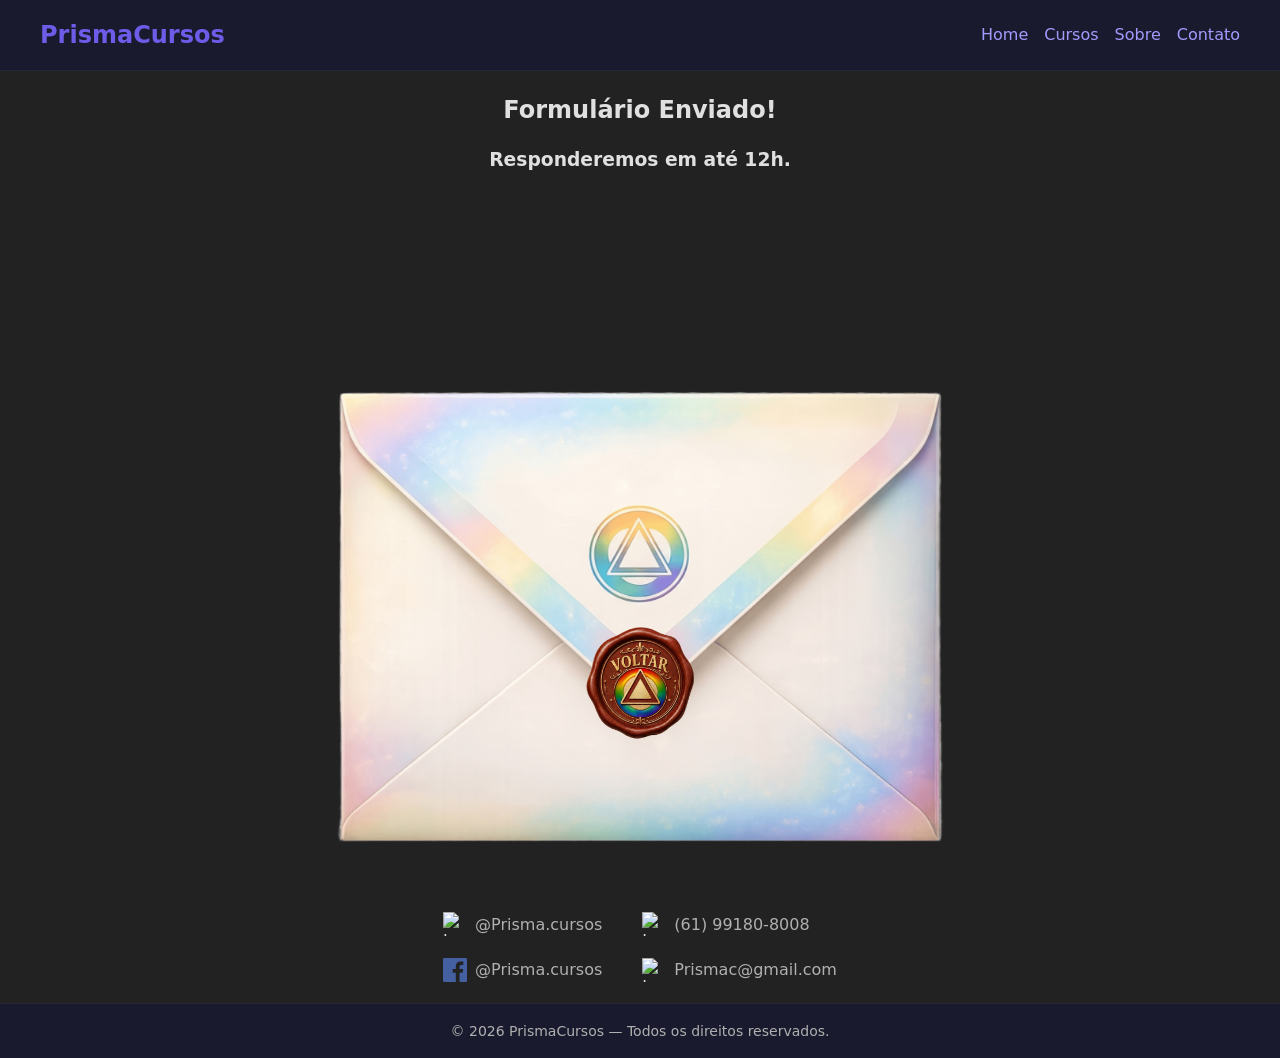
==== confirmation.html @ e5050eb6 "feat(confirmacao): criar página de confirmação" ====
<!DOCTYPE html>
<html lang="pt-BR">
<head>
  <meta charset="UTF-8">
  <meta name="viewport" content="width=device-width, initial-scale=1.0">
  <meta name="description" content="PrismaCursos - Plataforma de cursos online">
  <title>PrismaCursos</title>
  <link rel="stylesheet" href="css/styles.css">
</head>

<body>

  <!-- ============ HEADER ============ -->
  <header id="header">
    <nav id="navbar">
      <a href="#" class="logo">PrismaCursos</a>
      <ul class="nav-links">
        <li><a href="#">Home</a></li>
        <li><a href="#">Cursos</a></li>
        <li><a href="#">Sobre</a></li>
        <li><a href="#">Contato</a></li>
      </ul>
    </nav>
  </header>



  <!-- ============ MAIN ============ -->
<main id="main-content">
 <section id="contato">

 <div class="cabecalho-confirmation">
  <h1>Formulário Enviado!</h1>
  <h3>Responderemos em até 12h.</h3>
 </div>
  


<div class="carta-container">

  <img src="assets/envelopeFechado.png" alt="Carta aberta" class="fundo-carta">
 

  <a href="index.html" class="botao-esfera">
    <img src="assets/voltar.png" alt="Ícone do botão">
  </a>
 </div>

  <div class="bloco-contatos-rodape">

     <div class="item-contato">
      <img src="assets/icon-instagram.svg" alt="Logo Instagram" class="icone-pequeno">
      <span>@Prisma.cursos</span>
    </div>
    
    <div class="item-contato">
      <img src="assets/icon-telefone.svg" alt="Logo Telefone" class="icone-pequeno">
      <span>(61) 99180-8008</span>
    </div>

    <div class="item-contato">
      <img src="assets/icon-facebook.svg" alt="Logo Facebook" class="icone-pequeno">
      <span>@Prisma.cursos</span>
    </div>
    
    <div class="item-contato">
      <img src="assets/icon-email.svg" alt="Logo E-mail" class="icone-pequeno">
      <span>Prismac@gmail.com</span>
    </div>

  </div>
</section> </main>



  <!-- ============ FOOTER ============ -->
  <footer id="footer">
    <p>&copy; 2026 PrismaCursos &mdash; Todos os direitos reservados.</p>
  </footer>

  <script src="js/main.js"></script>
</body>

</html>
---- css/styles.css ----
/* ========================================
   PrismaCursos — Estilos principais
   ========================================
   Se preferir editar em SCSS, use a pasta /scss
   e compile com o script compilar-scss.sh
   ======================================== */

/* ---------- Reset & base ---------- */
*,
*::before,
*::after {
  margin: 0;
  padding: 0;
  box-sizing: border-box;
}

:root {
  /* Paleta de cores — altere aqui para mudar o tema inteiro */
  --cor-primaria: #6c5ce7;
  --cor-secundaria: #a29bfe;
  --cor-fundo: #0f0f0f;
  --cor-superficie: #1a1a2e;
  --cor-texto: #e0e0e0;
  --cor-texto-claro: #b0b0b0;
  --cor-destaque: #fd79a8;

  /* Tipografia */
  --fonte-principal: 'Segoe UI', system-ui, -apple-system, sans-serif;

  /* Espaçamentos */
  --espacamento-sm: 0.5rem;
  --espacamento-md: 1rem;
  --espacamento-lg: 2rem;
  --espacamento-xl: 4rem;
}

html {
  scroll-behavior: smooth;
}

body {
  font-family: var(--fonte-principal);
  background-color: var(--cor-fundo);
  color: var(--cor-texto);
  line-height: 1.6;
  min-height: 100vh;
  display: flex;
  flex-direction: column;
}

a {
  color: var(--cor-secundaria);
  text-decoration: none;
  transition: color 0.3s ease;
}

a:hover {
  color: var(--cor-destaque);
}

/* ---------- Header / Navbar ---------- */
#header {
  background-color: var(--cor-superficie);
  padding: var(--espacamento-md) var(--espacamento-lg);
  position: sticky;
  top: 0;
  z-index: 100;
  border-bottom: 1px solid rgba(255, 255, 255, 0.05);
}

#navbar {
  display: flex;
  justify-content: space-between;
  align-items: center;
  max-width: 1200px;
  margin: 0 auto;
}

.logo {
  font-size: 1.5rem;
  font-weight: 700;
  color: var(--cor-primaria);
}

.logo:hover {
  color: var(--cor-destaque);
}

.nav-links {
  list-style: none;
  display: flex;
  gap: var(--espacamento-md);
}

/* ---------- Hero ---------- */
#hero {
  display: flex;
  flex-direction: column;
  align-items: center;
  justify-content: center;
  text-align: center;
  padding: var(--espacamento-xl) var(--espacamento-lg);
  flex: 1;
}

#hero h1 {
  font-size: 2.5rem;
  margin-bottom: var(--espacamento-md);
  background: linear-gradient(135deg, var(--cor-primaria), var(--cor-destaque));
  -webkit-background-clip: text;
  background-clip: text;
  -webkit-text-fill-color: transparent;
}

#hero p {
  font-size: 1.2rem;
  color: var(--cor-texto-claro);
}

#contato {
  background-color: #222222;
  padding: 20px;
}

/* --- CABEÇALHO DA OFERTA --- */
.cabecalho-oferta {
  display: flex;
  flex-direction: column; /* Empilha os elementos*/
  align-items: center;    /* Alinha o centro do triângulo com o centro dos textos */
  text-align: center;     /* Garante que o texto fique centralizado se quebrar para uma segunda linha */
  gap: 15px; /* Define um espaçamento igual entre o h1, o triângulo e o h3 */
  margin-bottom: 30px; /* Dá um respiro antes de começar a imagem da carta logo abaixo */
}
.cabecalho-confirmation {
  display: flex;
  flex-direction: column; /* Empilha os elementos*/
  text-align: center;     /* Garante que o texto fique centralizado se quebrar para uma segunda linha */
  gap: 15px; /* Define um espaçamento igual entre o h1, o triângulo e o h3 */
  margin-bottom: 30px; 
}
/* ---------- DESCONTOS  ---------- */
.triangulo-borda {
  width: 20%;  /*vai ocupar % do espaço do pai */
  /* Limites de segurança para não ficar gigante nem minúsculo */
  min-width: 80px; 
  max-width: 150px; 
  aspect-ratio: 1 / 1; /*Trava a proporção em um quadrado perfeito (1 por 1) */
  background-color: var(--cor-texto) ; 
  clip-path: polygon(50% 0%, 100% 100%, 0% 100%); /* pontos de corte do quadradi x1,y1(topo),x2,y2(ponta dir),x3,y3(ponta esq) */
  
  display: flex;
  justify-content: center;
  align-items: center;
}

.triangulo-conteudo {
  /* o calc() garante que a borda branca tenha sempre o mesmo tamanho real */
  /* Se você quiser uma borda de 4px, subtraia 8px (4 de cada lado) */
  width: calc(100% - 20px);  /*largura total que esse elemento deveria ter (100% do pai) e subtraia exatamente x pixels*/
  height: calc(100% - 10px); 
  /* Como o pai já dita a proporção, o filho só acompanha */
  clip-path: polygon(50% 0%, 100% 100%, 0% 100%);
  display: flex;
  flex-direction: column;
  align-items: center;
  justify-content: flex-end; 
  padding-bottom: 8%; /* Usar % no padding ajuda na responsividade do texto */
  color:var(--cor-texto); 

  transition: background-color 0.3s ease; /* Transição para o Javascript */

}
.porcentagem {
  /* Usar unidades relativas como 'em' ou 'cqi' pode ser bom no futuro,mas um tamanho fixo flexível já resolve para começar */
  font-size: 1.6rem; /* rem ~=16px */
  font-weight: bold;
  line-height: 1;
}
.texto-off {
  font-size: 1rem;
  text-transform: uppercase;
  margin-top: 2px;
}
/* --- AS SUAS 4 VARIANTES DE COR --- */
/* falta eu pegar (HEX) no Figma e substitua aqui */
.desconto-5 { background-color:var(--cor-destaque); }  
.desconto-10 { background-color: var(--cor-primaria); } 
.desconto-15 { background-color: #0dff00; } 
.desconto-20 { background-color: #ffff00; } 


/* ---------- CARTA  ---------- */
.carta-container {
  /* O position relative aqui é o segredo para segurar o formulário dentro da div */
  position: relative;
  width: min(90%, 1000px); /* Aumenta a carta e mantém responsiva */
  margin: 0 auto; /* Centraliza horizontalmente */
}
.fundo-carta {
  width: 100%;
  max-width: 100%;
  height: auto;
  display: block;
}

.formulario-inputs {
  position: absolute; 
  top: 30%; 
  left: 50%;
  transform: translateX(-50%); 
  display: flex;
  flex-direction: column; 
  width: 30%; 
}

.formulario-inputs input { /*ESTILO DOS INPUTS */
  width: 100%;
  background-color: transparent; 
  border: none;
  border-bottom: 1px solid var(--cor-primaria); /* Cria a linha estilo caderno */
  color: var(--cor-secundaria);
  font-size: clamp(12px, 1.5vw, 16px);  /*clamp(MÍNIMO, VALOR_IDEAL, MÁXIMO) */
  
  /* Espaçamento em % também acompanha o tamanho */
  padding: 2% 0; 
}
.formulario-inputs input:focus { /* Remove a borda feia de foco do navegador */
  outline: none;
}
.formulario-inputs input::placeholder {
  color: var(--cor-primaria);
}

/* ---------- BOTAO ESFERA ---------- */
.botao-esfera {
  display: flex;
  justify-content: center;
  align-items: center;
  width: 14%; /* Largura e alturar iguais para formar uma esfera */
  height: 14%;
  border-radius: 50%; /* Transforma o quadrado em círculo */
  position: absolute; 
  top: 65%; 
  left: 50%; 
  transform: translateX(-50%);
}
.botao-esfera:hover {
  transform: translateX(-50%) scale(1.1); /* preserva a centralização no hover */
}
.botao-esfera img {
  width: 100%;
  height: auto;
}


/* --- CONTATOS --- */
.bloco-contatos-rodape {
  display: grid;
  grid-template-columns: auto auto; /* Cria as 2 colunas perfeitas*/
  column-gap: 40px; /* Espaço horizontal entre as colunas */
  row-gap: 20px;    /*Espaço vertical entre as linhas */
  /* O pulo do gato para centralizar o bloco inteiro na tela */
  width: fit-content; 
  margin: 40px auto 0 auto; 
}

/* (Ícone + Texto)*/
.item-contato {
  display: flex;
  align-items: center; 
  gap: 0.5rem; 
}
.icone-pequeno {
  width: 1.5rem; 
  height: 1.5rem;
  object-fit: contain; 
}
/* --- ESTILO DO TEXTO --- */
.item-contato span {
  font-size: 1rem; 
  color: var(--cor-texto-claro); 
  font-weight: 500;
}



/* ---------- Footer ---------- */
#footer {
  background-color: var(--cor-superficie);
  text-align: center;
  padding: var(--espacamento-md);
  color: var(--cor-texto-claro);
  font-size: 0.875rem;
  border-top: 1px solid rgba(255, 255, 255, 0.05);
}

/* ---------- Responsividade ---------- */
@media (max-width: 768px) {
  #hero h1 {
    font-size: 1.8rem;
  }

  .nav-links {
    gap: var(--espacamento-sm);
  }
}
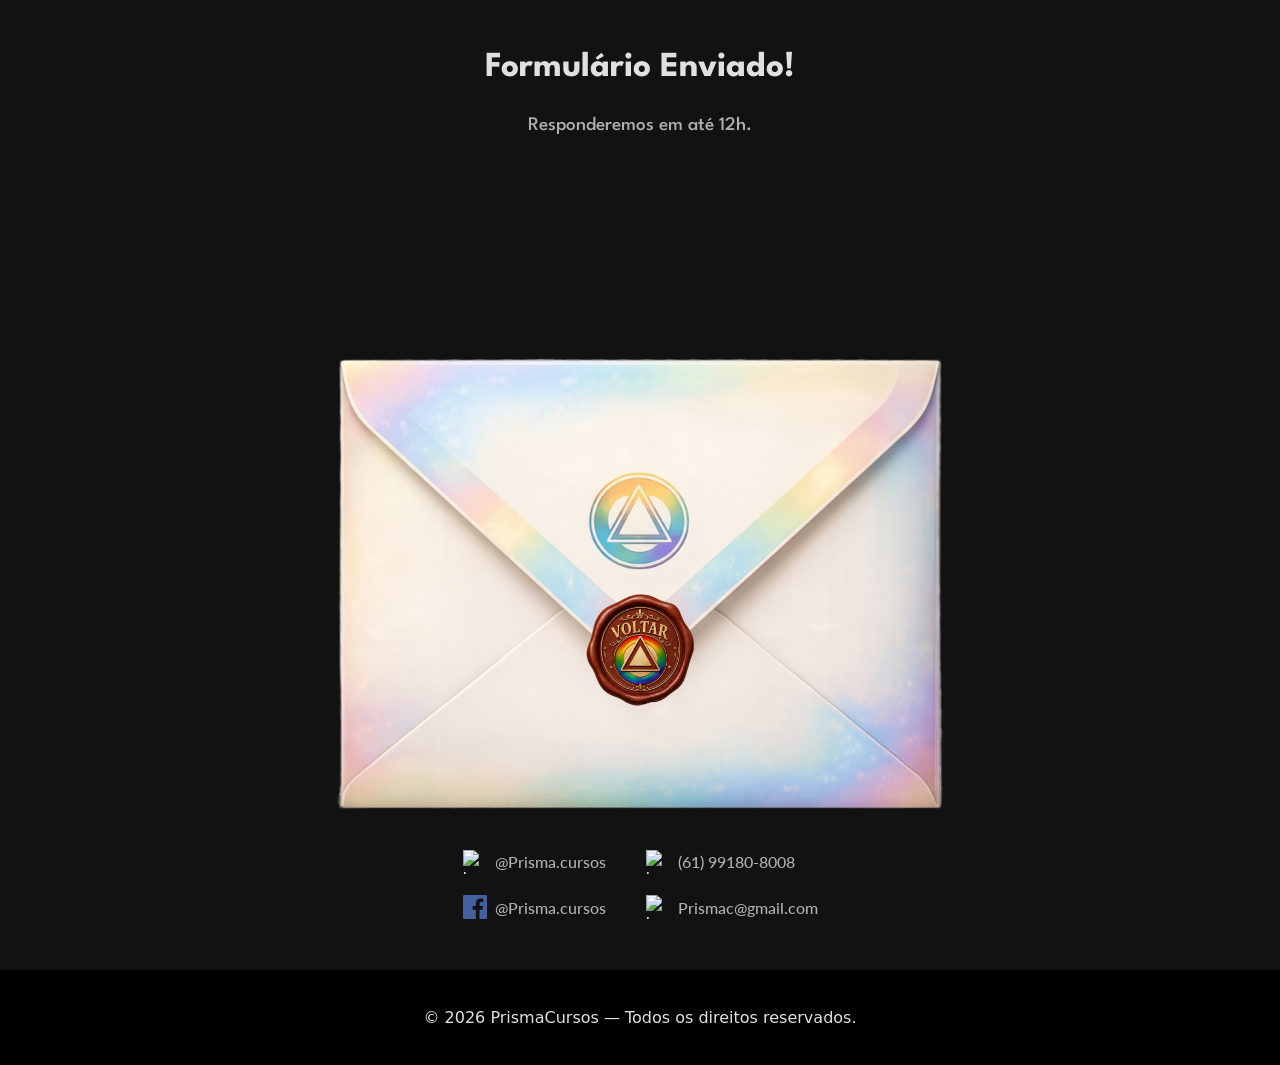
==== commit 7fb26b4a: "fix(responsividade):mais ajustes de responsividade" ====
--- a/confirmation.html
+++ b/confirmation.html
@@ -11,20 +11,8 @@
 <body>
 
   <!-- ============ HEADER ============ -->
-  <header id="header">
-    <nav id="navbar">
-      <a href="#" class="logo">PrismaCursos</a>
-      <ul class="nav-links">
-        <li><a href="#">Home</a></li>
-        <li><a href="#">Cursos</a></li>
-        <li><a href="#">Sobre</a></li>
-        <li><a href="#">Contato</a></li>
-      </ul>
-    </nav>
-  </header>
 
-
-
+  
   <!-- ============ MAIN ============ -->
 <main id="main-content">
  <section id="contato">
--- a/css/styles.css
+++ b/css/styles.css
@@ -1,3 +1,5 @@
+@import url('https://fonts.googleapis.com/css2?family=Comfortaa:wght@400;700&family=DM+Sans:wght@400;500;700;800&family=Inter:wght@400;500;700&family=Lato:wght@400;700&family=League+Spartan:wght@400;500;700&family=Montserrat:wght@400;700;800&display=swap');
+
 /* ========================================
    PrismaCursos — Estilos principais
    ========================================
@@ -18,7 +20,7 @@
   /* Paleta de cores — altere aqui para mudar o tema inteiro */
   --cor-primaria: #6c5ce7;
   --cor-secundaria: #a29bfe;
-  --cor-fundo: #0f0f0f;
+  --cor-fundo: #121212;
   --cor-superficie: #1a1a2e;
   --cor-texto: #e0e0e0;
   --cor-texto-claro: #b0b0b0;
@@ -26,6 +28,8 @@
 
   /* Tipografia */
   --fonte-principal: 'Segoe UI', system-ui, -apple-system, sans-serif;
+  --fonte-titulo: 'League Spartan', sans-serif;
+  --fonte-corpo: 'DM Sans', sans-serif;
 
   /* Espaçamentos */
   --espacamento-sm: 0.5rem;
@@ -44,8 +48,6 @@
   color: var(--cor-texto);
   line-height: 1.6;
   min-height: 100vh;
-  display: flex;
-  flex-direction: column;
 }
 
 a {
@@ -54,72 +56,1033 @@
   transition: color 0.3s ease;
 }
 
-a:hover {
-  color: var(--cor-destaque);
-}
+
 
 /* ---------- Header / Navbar ---------- */
 #header {
-  background-color: var(--cor-superficie);
-  padding: var(--espacamento-md) var(--espacamento-lg);
+  background-color: #000000;
+  padding: 0;
   position: sticky;
   top: 0;
   z-index: 100;
-  border-bottom: 1px solid rgba(255, 255, 255, 0.05);
+  height: 100px;
 }
 
 #navbar {
   display: flex;
   justify-content: space-between;
   align-items: center;
-  max-width: 1200px;
-  margin: 0 auto;
-}
-
+  width: 100%;
+  height: 100px;
+  padding: 0 50px;
+}
+
+/* --- Logo --- */
 .logo {
-  font-size: 1.5rem;
+  display: flex;
+  align-items: center;
+  gap: 20px;
+  text-decoration: none;
+  transition: opacity 0.3s ease;
+  height: 100%;
+}
+
+.logo:hover {
+  opacity: 0.85;
+  color: inherit;
+}
+
+.logo-img {
+  width: 100px;
+  height: 100px;
+  object-fit: contain;
+}
+
+.logo-text {
+  font-family: var(--fonte-titulo);
   font-weight: 700;
-  color: var(--cor-primaria);
-}
-
-.logo:hover {
-  color: var(--cor-destaque);
-}
-
-.nav-links {
+  font-size: 64px;
+  line-height: 59px;
+  color: #ffffff;
+  letter-spacing: -0.02em;
+  text-transform: uppercase;
+  display: flex;
+  align-items: center;
+}
+
+/* --- Hamburger --- */
+.hamburger {
+  display: flex;
+  flex-direction: column;
+  justify-content: space-between;
+  align-items: flex-start;
+  width: 54px;
+  height: 52px;
+  background: transparent;
+  border: none;
+  cursor: pointer;
+  padding: 0;
+  transition: opacity 0.2s ease;
+  z-index: 200;
+}
+
+.hamburger-line {
+  display: block;
+  width: 54px;
+  height: 4px;
+  background-color: #ffffff;
+  border-radius: 0;
+  transition: transform 0.35s cubic-bezier(0.77, 0, 0.175, 1),
+              opacity 0.25s ease;
+  transform-origin: center center;
+  flex-shrink: 0;
+}
+
+/* Hamburger animação → X */
+.hamburger.active .hamburger-line:nth-child(1) {
+  transform: translateY(24px) rotate(45deg);
+}
+
+.hamburger.active .hamburger-line:nth-child(2) {
+  opacity: 0;
+  transform: scaleX(0);
+}
+
+.hamburger.active .hamburger-line:nth-child(3) {
+  transform: translateY(-24px) rotate(-45deg);
+}
+
+/* --- Menu Overlay --- */
+.menu-overlay {
+  position: absolute;
+  top: 100px;
+  right: 50px;
+  width: 330px;
+  background-color: #000000;
+  border: none;
+  border-radius: 0;
+  padding: 0;
+  opacity: 0;
+  visibility: hidden;
+  transform: translateY(-10px) scale(0.97);
+  transition: opacity 0.3s ease,
+              visibility 0.3s ease,
+              transform 0.3s cubic-bezier(0.25, 0.46, 0.45, 0.94);
+  pointer-events: none;
+  z-index: 150;
+}
+
+.menu-overlay.open {
+  opacity: 1;
+  visibility: visible;
+  transform: translateY(0) scale(1);
+  pointer-events: auto;
+}
+
+/* --- Menu List --- */
+.menu-list {
   list-style: none;
-  display: flex;
-  gap: var(--espacamento-md);
-}
-
-/* ---------- Hero ---------- */
-#hero {
+  padding: 0;
+  margin: 0;
   display: flex;
   flex-direction: column;
+}
+
+.menu-item {
+  opacity: 0;
+  transform: translateX(-12px);
+  transition: opacity 0.3s ease, transform 0.3s ease;
+  height: 52px;
+  background-color: #000000;
+}
+
+.menu-overlay.open .menu-item {
+  opacity: 1;
+  transform: translateX(0);
+}
+
+/* Delays escalonados para cada item */
+.menu-overlay.open .menu-item:nth-child(1) { transition-delay: 0.05s; }
+.menu-overlay.open .menu-item:nth-child(2) { transition-delay: 0.10s; }
+.menu-overlay.open .menu-item:nth-child(3) { transition-delay: 0.15s; }
+.menu-overlay.open .menu-item:nth-child(4) { transition-delay: 0.20s; }
+.menu-overlay.open .menu-item:nth-child(5) { transition-delay: 0.25s; }
+.menu-overlay.open .menu-item:nth-child(6) { transition-delay: 0.30s; }
+
+.menu-link {
+  display: flex;
+  align-items: center;
+  width: 100%;
+  height: 100%;
+  padding: 5px 20px;
+  color: #ffffff;
+  text-decoration: none;
+  transition: color 0.2s ease;
+  background-color: #000000;
+  gap: 32px;
+}
+
+.menu-icon {
+  width: 42px;
+  height: 42px;
+  display: flex;
   align-items: center;
   justify-content: center;
+  font-size: 32px;
+  color: #ffffff;
+  transition: color 0.2s ease;
+  flex-shrink: 0;
+  line-height: 42px;
+}
+
+.menu-label {
+  font-family: var(--fonte-corpo);
+  font-weight: 400;
+  font-size: 32px;
+  line-height: 42px;
+  color: #ffffff;
+}
+
+/* ---------- Responsividade Header ---------- */
+@media (max-width: 768px) {
+  #header {
+    height: 60px;
+  }
+
+  #navbar {
+    height: 60px;
+    padding: 0 16px;
+  }
+
+  .logo-img {
+    width: 60px;
+    height: 60px;
+  }
+
+  .logo-text {
+    display: none; /* Mobile header doesn't show text in Figma */
+  }
+
+
+
+  .menu-overlay {
+    top: 60px;
+    right: 16px;
+    width: 330px;
+  }
+}
+
+@media (max-width: 768px) {
+  #navbar {
+    padding: 0 16px;
+  }
+
+  .menu-overlay {
+    right: 16px;
+    width: calc(100vw - 32px);
+    max-width: 320px;
+  }
+
+  .logo-text {
+    font-size: 1.35rem;
+  }
+
+  .logo-img {
+    width: 42px;
+    height: 42px;
+  }
+}
+
+/* ===========================================
+   QUIZ SECTION
+   =========================================== */
+.quiz-section {
+  position: relative;
+  background-color: #121212;
+  min-height: 100vh;
+  display: flex;
+  flex-direction: column;
+  align-items: center;
+  justify-content: center;
+  overflow: hidden;
+  padding: 60px 20px 80px;
+}
+
+
+
+/* --- Quiz Step (cada tela de pergunta) --- */
+.quiz-step {
+  display: none !important;
+}
+
+.quiz-step.active {
+  display: contents !important;
+}
+
+/* Animations for children of active steps */
+.quiz-step.active .quiz-question {
+  animation: quizSlideInQuestion 0.5s cubic-bezier(0.25, 0.46, 0.45, 0.94) forwards;
+}
+
+.quiz-step.active .quiz-options {
+  animation: quizSlideInOptions 0.5s cubic-bezier(0.25, 0.46, 0.45, 0.94) forwards;
+}
+
+.quiz-step.active .quiz-result__image-wrapper {
+  animation: quizSlideInOptions 0.5s cubic-bezier(0.25, 0.46, 0.45, 0.94) forwards;
+}
+
+@keyframes quizSlideInQuestion {
+  from {
+    opacity: 0;
+    transform: translateY(20px);
+  }
+  to {
+    opacity: 1;
+    transform: translateY(0);
+  }
+}
+
+@keyframes quizSlideInOptions {
+  from {
+    opacity: 0;
+    transform: translateY(30px);
+  }
+  to {
+    opacity: 1;
+    transform: translateY(0);
+  }
+}
+
+/* --- Pergunta --- */
+.quiz-question {
+  font-family: var(--fonte-corpo);
+  font-size: 1.75rem;
+  font-weight: 700;
+  color: #EFEFEF;
   text-align: center;
-  padding: var(--espacamento-xl) var(--espacamento-lg);
-  flex: 1;
-}
-
-#hero h1 {
-  font-size: 2.5rem;
-  margin-bottom: var(--espacamento-md);
-  background: linear-gradient(135deg, var(--cor-primaria), var(--cor-destaque));
+  line-height: 1.35;
+  max-width: 342px;
+  order: 1;
+}
+
+/* --- Barra de progresso --- */
+.quiz-progress {
+  position: relative;
+  width: 100%;
+  max-width: 342px;
+  height: 30px;
+  border-radius: 90px;
+  overflow: hidden;
+  order: 2;
+  margin: 20px auto;
+  transition: opacity 0.4s ease, visibility 0.4s ease;
+}
+.quiz-progress__track {
+  position: absolute;
+  inset: 0;
+  background-color: #EFEFEF;
+  border-radius: 90px;
+}
+
+.quiz-progress__fill {
+  position: absolute;
+  top: 0;
+  left: 0;
+  height: 100%;
+  border-radius: 90px;
+  transition: width 0.6s cubic-bezier(0.25, 0.46, 0.45, 0.94);
+}
+
+/* Gradientes das barras em cada step */
+#quiz-global-progress[data-step="1"] .quiz-progress__fill {
+  background: linear-gradient(90deg, #FF0000 50%, #FFFF07 100%);
+}
+
+#quiz-global-progress[data-step="2"] .quiz-progress__fill {
+  background: linear-gradient(90deg, #FF0000 25%, #FFFF07 59%, #2BFF00 71%, #1A38FF 100%);
+}
+
+#quiz-global-progress[data-step="3"] .quiz-progress__fill {
+  background: linear-gradient(
+    90deg,
+    #FF0000 17%,
+    #FFFF07 40%,
+    #2BFF00 44%,
+    #1A38FF 65%,
+    #850099 100%
+  );
+}
+
+/* --- Opções de resposta (grupo) --- */
+.quiz-options {
+  display: flex;
+  flex-direction: column;
+  gap: 28px;
+  width: 100%;
+  max-width: 364px;
+  align-items: center;
+  order: 3;
+}
+
+/* --- Botão de resposta --- */
+.quiz-btn {
+  display: flex;
+  align-items: center;
+  justify-content: center;
+  width: 100%;
+  max-width: 364px;
+  height: 80px;
+  background-color: #121212;
+  color: #FDFDFD;
+  font-family: var(--fonte-corpo);
+  font-size: clamp(1.5rem, 5vw, 2.25rem);
+  font-weight: 700;
+  text-align: center;
+  border: none;
+  border-radius: 180px;
+  box-shadow: 0px 4px 12px 0px rgba(239, 239, 239, 0.12);
+  cursor: pointer;
+  transition:
+    transform 0.25s cubic-bezier(0.25, 0.46, 0.45, 0.94),
+    box-shadow 0.3s ease,
+    background-color 0.3s ease,
+    color 0.3s ease;
+  user-select: none;
+  -webkit-tap-highlight-color: transparent;
+}
+
+.quiz-btn:hover {
+  transform: scale(1.04);
+  box-shadow:
+    0px 6px 24px 0px rgba(239, 239, 239, 0.2),
+    0 0 0 2px rgba(239, 239, 239, 0.08);
+}
+
+.quiz-btn:active {
+  transform: scale(0.97);
+  box-shadow: 0px 2px 6px 0px rgba(239, 239, 239, 0.1);
+}
+
+/* Estado "selecionado" breve — flash ao clicar */
+.quiz-btn.selected {
+  background-color: #FDFDFD;
+  color: #121212;
+  box-shadow: 0px 0px 32px 4px rgba(239, 239, 239, 0.3);
+}
+
+/* --- Resultado --- */
+.quiz-result {
+  gap: 32px;
+}
+
+.quiz-result__text {
+  max-width: 342px;
+}
+
+.quiz-result__image-wrapper {
+  width: 100%;
+  max-width: 342px;
+  border-radius: 40px;
+  overflow: hidden;
+  box-shadow: 0px 4px 12px 0px rgba(0, 0, 0, 0.12);
+  animation: quizImageFloat 3s ease-in-out infinite alternate;
+}
+
+@keyframes quizImageFloat {
+  from {
+    transform: translateY(0);
+  }
+  to {
+    transform: translateY(-6px);
+  }
+}
+
+.quiz-result__image {
+  display: block;
+  width: 100%;
+  height: auto;
+  object-fit: cover;
+}
+
+.quiz-result__arrow {
+  animation: quizArrowBounce 1.5s ease-in-out infinite;
+}
+
+@keyframes quizArrowBounce {
+  0%, 100% {
+    transform: translateY(0);
+  }
+  50% {
+    transform: translateY(10px);
+  }
+}
+
+/* --- Botão refazer --- */
+.quiz-btn--restart {
+  max-width: 280px;
+  height: 60px;
+  font-size: 1.15rem;
+  border: 2px solid rgba(239, 239, 239, 0.25);
+  background-color: transparent;
+  box-shadow: none;
+}
+
+.quiz-btn--restart:hover {
+  background-color: rgba(239, 239, 239, 0.06);
+  border-color: rgba(239, 239, 239, 0.5);
+  box-shadow: 0px 4px 16px 0px rgba(239, 239, 239, 0.1);
+}
+
+/* --- Responsividade Quiz --- */
+@media (max-width: 480px) {
+  .quiz-section {
+    padding: 40px 12px 60px;
+  }
+
+  .quiz-question {
+    font-size: 1.4rem;
+  }
+
+  .quiz-btn {
+    height: 70px;
+    font-size: 1.4rem;
+  }
+
+  .quiz-progress {
+    height: 22px;
+  }
+
+  .quiz-result__image-wrapper {
+    border-radius: 28px;
+  }
+}
+
+/* ===========================================
+   PC / DESKTOP SPECIFIC QUIZ STYLING
+   =========================================== */
+@media (min-width: 1024px) {
+  .quiz-section {
+    min-height: 813px;
+    height: 813px;
+    padding: 0;
+    display: flex;
+    justify-content: center;
+    align-items: center;
+  }
+
+  .quiz-step {
+    display: none !important;
+    position: relative;
+    width: 1440px;
+    max-width: 1440px;
+    height: 813px;
+    padding: 0;
+    gap: 0;
+  }
+
+  .quiz-step.active {
+    display: flex !important;
+  }
+
+  .quiz-question {
+    position: absolute;
+    top: 50px;
+    left: 30px;
+    width: 1380px;
+    max-width: 1380px;
+    font-size: 64px;
+    line-height: 83px;
+    margin: 0;
+  }
+
+  .quiz-progress {
+    position: absolute;
+    top: 313px;
+    left: 50%;
+    transform: translateX(-50%);
+    width: 1200px;
+    max-width: 1200px;
+    height: 30px;
+    margin: 0;
+  }
+
+  .quiz-options {
+    position: absolute;
+    top: 383px;
+    left: 538px;
+    width: 364px;
+    max-width: 364px;
+    gap: 40px;
+    margin: 0;
+  }
+
+  .quiz-btn {
+    width: 364px;
+    height: 100px;
+    max-width: 364px;
+    font-size: 48px;
+    line-height: 62px;
+  }
+
+  /* Result screen */
+  .quiz-result .quiz-result__text {
+    position: absolute;
+    top: 30px;
+    left: 30px;
+    width: 1380px;
+    max-width: 1380px;
+    font-size: 64px;
+    line-height: 83px;
+    margin: 0;
+  }
+
+  .quiz-result__image-wrapper {
+    position: absolute;
+    top: 293px;
+    left: 353px;
+    width: 735px;
+    max-width: 735px;
+    height: 490px;
+    border-radius: 90px;
+    margin: 0;
+  }
+
+  .quiz-result__image {
+    width: 100%;
+    height: 100%;
+    object-fit: cover;
+  }
+
+  .quiz-result__arrow {
+    display: none;
+  }
+}
+
+/* ---------- Apresentação ---------- */
+#apresentacao {
+  position: relative; /* to allow absolute positioned lateral bars */
+  background-color: #121212; /* matching figma design background */
+  width: 100%;
+  display: flex;
+  flex-direction: column;
+  align-items: center;
+  justify-content: center;
+  padding: 80px 24px;
+  overflow: hidden; /* prevents lateral bars from sticking out */
+}
+
+/* Barras laterais decorativas */
+.barra-lateral {
+  position: absolute;
+  top: 0;
+  height: 100%;
+  background: linear-gradient(180deg, #FF0000 17%, #FFFF07 40%, #2BFF00 44%, #1A38FF 65%, #850099 100%);
+  border-radius: 90px;
+  z-index: 10;
+}
+.barra-lateral.esquerda {
+  left: 0;
+  width: 4px;
+}
+.barra-lateral.direita {
+  right: 0;
+  width: 5px;
+}
+
+/* Texto colorido para títulos */
+.texto-colorido {
+  background: linear-gradient(to right, #FF0000, #FFFF07, #2BFF00, #1A38FF, #850099);
   -webkit-background-clip: text;
   background-clip: text;
   -webkit-text-fill-color: transparent;
-}
-
-#hero p {
-  font-size: 1.2rem;
-  color: var(--cor-texto-claro);
+  font-family: 'Comfortaa', cursive, sans-serif;
+}
+
+/* Wrapper principal de Apresentação */
+.apresentacao-wrapper {
+  width: 100%;
+  max-width: 1176px;
+  margin: 0 auto;
+  display: flex;
+  flex-direction: column;
+  gap: 80px;
+  align-items: center;
+  z-index: 2;
+}
+
+/* Parte 1: Introdução */
+.apresentacao-intro {
+  display: flex;
+  flex-direction: column;
+  gap: 40px;
+  width: 100%;
+  text-align: center;
+}
+
+.apresentacao-titulo {
+  font-family: 'Comfortaa', cursive, sans-serif;
+  font-size: 32px;
+  font-weight: 700;
+  line-height: 36px;
+  color: #FFFFFF;
+  max-width: 852px;
+  margin: 0 auto;
+}
+
+.apresentacao-descricao {
+  font-family: 'Lato', sans-serif;
+  font-size: 24px;
+  color: #FFFFFF;
+  line-height: 29px;
+  text-align: justify;
+  margin: 0;
+}
+
+/* Parte 1: Trilhas */
+.apresentacao-trilhas {
+  display: flex;
+  flex-direction: column;
+  align-items: center;
+  gap: 45px;
+  width: 100%;
+}
+
+.trilhas-titulo {
+  font-family: 'Montserrat', sans-serif;
+  font-size: 32px;
+  font-weight: 700;
+  line-height: 39px;
+  color: #FFFDFD;
+  max-width: 899px;
+  margin: 0 auto;
+  text-align: center;
+}
+
+.trilhas-botoes {
+  display: flex;
+  justify-content: center;
+  align-items: center;
+  gap: 66px;
+  flex-wrap: wrap;
+  width: 100%;
+}
+
+.trilha-botao {
+  width: 300px;
+  height: 71px;
+  background-color: #000000;
+  border: 2px solid #FFFFFF;
+  border-radius: 16px;
+  display: flex;
+  flex-direction: column;
+  overflow: hidden;
+  transition: all 0.5s cubic-bezier(0.25, 0.8, 0.25, 1);
+  box-shadow: 0 4px 6px rgba(0, 0, 0, 0.1);
+  cursor: pointer;
+}
+
+/* Tecnologia Hover - RED (R) */
+.trilha-botao.tecnologia:hover, .trilha-botao.tecnologia:active {
+  height: 420px;
+  transform: translateY(-4px);
+  background: linear-gradient(180deg, #000000, #000000, #801010);
+  box-shadow: 0 10px 30px rgba(255, 63, 63, 0.4);
+  border-color: #ff3f3f;
+}
+
+/* Design Hover - GREEN (G) */
+.trilha-botao.design:hover, .trilha-botao.design:active {
+  height: 420px;
+  transform: translateY(-4px);
+  background: linear-gradient(180deg, #000000, #000000, #106010);
+  box-shadow: 0 10px 30px rgba(63, 255, 63, 0.4);
+  border-color: #3fff3f;
+}
+
+/* Gestão Hover - BLUE (B) */
+.trilha-botao.gestao:hover, .trilha-botao.gestao:active {
+  height: 420px;
+  transform: translateY(-4px);
+  background: linear-gradient(180deg, #000000, #000000, #101080);
+  box-shadow: 0 10px 30px rgba(63, 63, 255, 0.4);
+  border-color: #3f3fff;
+}
+
+.trilha-botao-cabecalho {
+  height: 67px;
+  display: flex;
+  align-items: center;
+  justify-content: center;
+  flex-shrink: 0;
+  width: 100%;
+}
+
+.trilha-botao span {
+  font-family: 'DM Sans', sans-serif;
+  font-size: 32px;
+  color: #FFFFFF;
+  text-align: center;
+  line-height: 42px;
+  user-select: none;
+}
+
+.trilha-botao-conteudo {
+  padding: 10px 20px 20px 20px;
+  display: flex;
+  flex-direction: column;
+  gap: 15px;
+  align-items: center;
+  opacity: 0;
+  visibility: hidden;
+  transition: opacity 0.3s ease, visibility 0.3s ease;
+}
+
+.trilha-botao:hover .trilha-botao-conteudo {
+  opacity: 1;
+  visibility: visible;
+  transition-delay: 0.15s;
+}
+
+.trilha-botao-conteudo p {
+  font-family: 'Lato', sans-serif;
+  font-size: 14px;
+  color: #b0b0b0;
+  line-height: 1.4;
+  text-align: justify;
+  margin: 0;
+}
+
+.trilha-botao-link {
+  font-family: 'DM Sans', sans-serif;
+  font-weight: 700;
+  font-size: 14px;
+  color: #ffffff;
+  padding: 8px 16px;
+  border-radius: 8px;
+  transition: all 0.3s ease;
+  text-decoration: none;
+  border: none;
+  box-shadow: 0 4px 10px rgba(0, 0, 0, 0.2);
+}
+
+/* Botão do card Tecnologia (Red) */
+.tecnologia .trilha-botao-link {
+  background-color: #d63031;
+}
+.tecnologia .trilha-botao-link:hover {
+  background-color: #ff4757;
+  transform: scale(1.05);
+}
+
+/* Botão do card Design (Green) */
+.design .trilha-botao-link {
+  background-color: #00b894;
+}
+.design .trilha-botao-link:hover {
+  background-color: #2ed573;
+  transform: scale(1.05);
+}
+
+/* Botão do card Gestão (Blue) */
+.gestao .trilha-botao-link {
+  background-color: #0984e3;
+}
+.gestao .trilha-botao-link:hover {
+  background-color: #1e90ff;
+  transform: scale(1.05);
+}
+
+.cta-cursos-btn {
+  width: 335px;
+  height: 87px;
+  background: conic-gradient(from 45deg, #FF0000, #FFFF07, #2BFF00, #1A38FF, #850099, #FF0000);
+  color: #FFFFFF;
+  border: none;
+  border-radius: 16px;
+  display: flex;
+  align-items: center;
+  justify-content: center;
+  font-family: 'DM Sans', sans-serif;
+  font-size: 32px;
+  font-weight: 800;
+  line-height: 36px;
+  text-align: center;
+  cursor: pointer;
+  box-shadow: 0 4px 15px rgba(0, 0, 0, 0.4);
+  transition: all 0.3s cubic-bezier(0.25, 0.8, 0.25, 1);
+  -webkit-text-stroke: 0.8px #000000;
+  text-shadow: 
+    -1px -1px 0 #000,  
+     1px -1px 0 #000,
+    -1px  1px 0 #000,
+     1px  1px 0 #000;
+}
+
+.cta-cursos-btn:hover {
+  transform: translateY(-4px) scale(1.02);
+  box-shadow: 0 10px 25px rgba(255, 255, 255, 0.15);
+}
+
+/* Parte 2: Modelo de Ensino */
+.modelo-ensino {
+  display: flex;
+  flex-direction: column;
+  align-items: center;
+  gap: 25px;
+  width: 100%;
+}
+
+.modelo-titulo {
+  font-family: 'Montserrat', sans-serif;
+  font-size: 32px;
+  font-weight: 700;
+  line-height: 39px;
+  color: #FFFDFD;
+  max-width: 955px;
+  margin: 0 auto;
+  text-align: center;
+}
+
+.modelo-subtitulo {
+  font-family: 'Lato', sans-serif;
+  font-size: 24px;
+  font-weight: 400;
+  line-height: 29px;
+  color: #FFFFFF;
+  text-align: justify;
+  max-width: 1043px;
+  margin: 0 auto 15px auto;
+}
+
+.modelo-conteudo {
+  display: flex;
+  flex-direction: row;
+  justify-content: space-between;
+  gap: 88px;
+  width: 100%;
+  max-width: 922px;
+  margin: 0 auto;
+}
+
+.modelo-bloco {
+  flex: 1;
+  font-family: 'Lato', sans-serif;
+  font-size: 24px;
+  color: #FFFFFF;
+  line-height: 29px;
+  text-align: justify;
+}
+
+.destaque-modelo {
+  font-weight: 700;
+  color: #FFFFFF;
+}
+
+/* Responsividade da Apresentação */
+@media (max-width: 1024px) {
+  .apresentacao-wrapper {
+    gap: 60px;
+  }
+  
+  .trilhas-botoes {
+    gap: 30px;
+  }
+  
+  .modelo-conteudo {
+    gap: 40px;
+  }
+}
+
+@media (max-width: 768px) {
+  #apresentacao {
+    padding: 60px 16px;
+  }
+
+  .apresentacao-wrapper {
+    gap: 45px;
+  }
+
+  .apresentacao-intro {
+    gap: 25px;
+  }
+
+  .apresentacao-titulo {
+    font-size: 24px;
+  }
+
+  .apresentacao-descricao {
+    font-size: 18px;
+    text-align: left;
+  }
+
+  .apresentacao-trilhas {
+    gap: 30px;
+  }
+
+  .trilhas-titulo {
+    font-size: 24px;
+  }
+
+  .trilhas-botoes {
+    flex-direction: column;
+    gap: 20px;
+  }
+
+  .trilha-botao {
+    width: 100%;
+    max-width: 320px;
+    height: 60px;
+  }
+
+  .trilha-botao:hover, .trilha-botao:active {
+    height: 480px;
+  }
+
+  .trilha-botao-cabecalho {
+    height: 56px;
+  }
+
+  .trilha-botao span {
+    font-size: 24px;
+  }
+
+  .cta-cursos-btn {
+    width: 100%;
+    max-width: 320px;
+    height: 75px;
+    font-size: 24px;
+    line-height: 28px;
+  }
+
+  .modelo-ensino {
+    gap: 20px;
+  }
+
+  .modelo-titulo {
+    font-size: 24px;
+  }
+
+  .modelo-subtitulo {
+    font-size: 18px;
+    text-align: left;
+    margin-bottom: 5px;
+  }
+
+  .modelo-conteudo {
+    flex-direction: column;
+    gap: 25px;
+  }
+
+  .modelo-bloco {
+    font-size: 18px;
+    text-align: left;
+  }
 }
 
 #contato {
-  background-color: #222222;
-  padding: 20px;
+  background-color: var(--cor-fundo);
+  padding: 40px 20px;
 }
 
 /* --- CABEÇALHO DA OFERTA --- */
@@ -128,72 +1091,99 @@
   flex-direction: column; /* Empilha os elementos*/
   align-items: center;    /* Alinha o centro do triângulo com o centro dos textos */
   text-align: center;     /* Garante que o texto fique centralizado se quebrar para uma segunda linha */
-  gap: 15px; /* Define um espaçamento igual entre o h1, o triângulo e o h3 */
-  margin-bottom: 30px; /* Dá um respiro antes de começar a imagem da carta logo abaixo */
-}
+  gap: 15px; 
+  margin-bottom: 30px;
+}
+.cabecalho-oferta h1 {
+  font-family: 'League Spartan', sans-serif;
+  font-weight: 700;
+  font-size: 2.2rem;
+  color: var(--cor-texto);
+}
+.cabecalho-oferta h3 {
+  font-family: 'League Spartan', sans-serif;
+  font-weight: 500;
+  font-size: 1.2rem;
+  color: var(--cor-texto-claro);
+}
+
 .cabecalho-confirmation {
   display: flex;
-  flex-direction: column; /* Empilha os elementos*/
-  text-align: center;     /* Garante que o texto fique centralizado se quebrar para uma segunda linha */
-  gap: 15px; /* Define um espaçamento igual entre o h1, o triângulo e o h3 */
+  flex-direction: column; 
+  text-align: center;     
+  gap: 15px; 
   margin-bottom: 30px; 
 }
+.cabecalho-confirmation h1 {
+  font-family: 'League Spartan', sans-serif;
+  font-weight: 700;
+  font-size: 2.2rem;
+  color: var(--cor-texto);
+}
+.cabecalho-confirmation h3 {
+  font-family: 'League Spartan', sans-serif;
+  font-weight: 500;
+  font-size: 1.2rem;
+  color: var(--cor-texto-claro);
+}
+
 /* ---------- DESCONTOS  ---------- */
 .triangulo-borda {
-  width: 20%;  /*vai ocupar % do espaço do pai */
-  /* Limites de segurança para não ficar gigante nem minúsculo */
-  min-width: 80px; 
-  max-width: 150px; 
+  width: 25%;  /*vai ocupar % do espaço do pai */
+  /* Limites de segurança*/
+  min-width: 60px; 
+  max-width: 140px; 
   aspect-ratio: 1 / 1; /*Trava a proporção em um quadrado perfeito (1 por 1) */
   background-color: var(--cor-texto) ; 
   clip-path: polygon(50% 0%, 100% 100%, 0% 100%); /* pontos de corte do quadradi x1,y1(topo),x2,y2(ponta dir),x3,y3(ponta esq) */
   
   display: flex;
-  justify-content: center;
+  justify-content: center; /**/
   align-items: center;
 }
 
 .triangulo-conteudo {
-  /* o calc() garante que a borda branca tenha sempre o mesmo tamanho real */
   /* Se você quiser uma borda de 4px, subtraia 8px (4 de cada lado) */
   width: calc(100% - 20px);  /*largura total que esse elemento deveria ter (100% do pai) e subtraia exatamente x pixels*/
   height: calc(100% - 10px); 
   /* Como o pai já dita a proporção, o filho só acompanha */
   clip-path: polygon(50% 0%, 100% 100%, 0% 100%);
+
   display: flex;
   flex-direction: column;
   align-items: center;
   justify-content: flex-end; 
   padding-bottom: 8%; /* Usar % no padding ajuda na responsividade do texto */
   color:var(--cor-texto); 
-
-  transition: background-color 0.3s ease; /* Transição para o Javascript */
-
-}
+  transition: background-color 2s ease; /* Transição de estilos */
+
+}
+/* --- AS SUAS 4 VARIANTES DE COR --- */
+.desconto-5 { background-color: #fd79a8; }  
+.desconto-10 { background-color: #6c5ce7; } 
+.desconto-15 { background-color: #00b894; } 
+.desconto-20 { background-color: #d63031; } 
+
 .porcentagem {
-  /* Usar unidades relativas como 'em' ou 'cqi' pode ser bom no futuro,mas um tamanho fixo flexível já resolve para começar */
+  font-family: 'Inter', sans-serif;
   font-size: 1.6rem; /* rem ~=16px */
   font-weight: bold;
   line-height: 1;
 }
 .texto-off {
+  font-family: 'Inter', sans-serif;
   font-size: 1rem;
   text-transform: uppercase;
   margin-top: 2px;
-}
-/* --- AS SUAS 4 VARIANTES DE COR --- */
-/* falta eu pegar (HEX) no Figma e substitua aqui */
-.desconto-5 { background-color:var(--cor-destaque); }  
-.desconto-10 { background-color: var(--cor-primaria); } 
-.desconto-15 { background-color: #0dff00; } 
-.desconto-20 { background-color: #ffff00; } 
+  font-weight: bold;
+}
 
 
 /* ---------- CARTA  ---------- */
 .carta-container {
   /* O position relative aqui é o segredo para segurar o formulário dentro da div */
   position: relative;
-  width: min(90%, 1000px); /* Aumenta a carta e mantém responsiva */
+  width: min(90%, 1000px); /* Retorna qual for menor */
   margin: 0 auto; /* Centraliza horizontalmente */
 }
 .fundo-carta {
@@ -219,12 +1209,11 @@
   border: none;
   border-bottom: 1px solid var(--cor-primaria); /* Cria a linha estilo caderno */
   color: var(--cor-secundaria);
-  font-size: clamp(12px, 1.5vw, 16px);  /*clamp(MÍNIMO, VALOR_IDEAL, MÁXIMO) */
-  
-  /* Espaçamento em % também acompanha o tamanho */
-  padding: 2% 0; 
-}
-.formulario-inputs input:focus { /* Remove a borda feia de foco do navegador */
+  font-size: clamp(6px, 18px, 20px);  /*clamp(MÍNIMO, VALOR_IDEAL, MÁXIMO) */
+  padding: 1% 0; 
+  font-family: 'DM Sans', sans-serif;
+}
+.formulario-inputs input:focus { /* Remove a borda feia de foco */
   outline: none;
 }
 .formulario-inputs input::placeholder {
@@ -257,14 +1246,14 @@
 .bloco-contatos-rodape {
   display: grid;
   grid-template-columns: auto auto; /* Cria as 2 colunas perfeitas*/
-  column-gap: 40px; /* Espaço horizontal entre as colunas */
-  row-gap: 20px;    /*Espaço vertical entre as linhas */
-  /* O pulo do gato para centralizar o bloco inteiro na tela */
+  column-gap: 40px; 
+  row-gap: 20px;   
+  /*centralizar o bloco inteiro na tela */
   width: fit-content; 
-  margin: 40px auto 0 auto; 
-}
-
-/* (Ícone + Texto)*/
+  margin: 10px auto 10px auto; 
+}
+
+/*(Ícone + Texto)*/
 .item-contato {
   display: flex;
   align-items: center; 
@@ -277,30 +1266,283 @@
 }
 /* --- ESTILO DO TEXTO --- */
 .item-contato span {
+  font-family: 'Lato', sans-serif;
   font-size: 1rem; 
   color: var(--cor-texto-claro); 
   font-weight: 500;
 }
 
-
-
-/* ---------- Footer ---------- */
+/* ============ FOOTER ============ */
 #footer {
-  background-color: var(--cor-superficie);
-  text-align: center;
-  padding: var(--espacamento-md);
-  color: var(--cor-texto-claro);
-  font-size: 0.875rem;
-  border-top: 1px solid rgba(255, 255, 255, 0.05);
-}
-
-/* ---------- Responsividade ---------- */
+  background-color: #000000;
+  height: 95px;
+  display: flex;
+  justify-content: center;
+  align-items: center;
+  width: 100%;
+}
+
+.footer-logo {
+  display: flex;
+  align-items: center;
+  gap: 20px;
+  text-decoration: none;
+}
+
+.footer-logo-img {
+  width: 77px;
+  height: 77px;
+  object-fit: contain;
+}
+
+.footer-logo-text {
+  font-family: var(--fonte-titulo);
+  font-weight: 700;
+  font-size: 48px;
+  line-height: 44px;
+  color: #ffffff;
+  letter-spacing: -0.02em;
+  text-transform: uppercase;
+}
+
+@media (max-width: 480px) {
+  .footer-logo-text {
+    font-size: 32px;
+    line-height: 30px;
+  }
+  .footer-logo-img {
+    width: 60px;
+    height: 60px;
+  }
+}
+
+/* ===============
+   RESPONSIVIDADE 
+   =============== */
+
+#main-content {
+ min-height: 100vh; 
+}
+
+/* --- TABLET */
+@media (min-width: 361px) and (max-width: 768px) {
+  .formulario-inputs input { 
+    width: 100%;
+    font-size: 0.85rem;  
+    padding: 1% 0; 
+  }
+  .porcentagem {
+    font-size: 1rem; /* rem ~=16px */
+  }
+  .texto-off {
+    font-size: 0.7rem;
+  }
+  .formulario-inputs input { 
+    width: 100%;
+    font-size: 0.5rem;  
+    padding: 1% 0; 
+  }
+}
+
+/* --- MOBILE  --- */
+@media (max-width: 360px) {
+  .porcentagem {
+    font-size: 0.80rem; /* rem ~=16px */
+  }
+  .texto-off {
+    font-size: 0.7rem;
+  }
+  .formulario-inputs {
+    width: 30%; 
+  }
+  .formulario-inputs input { 
+    width: 100%;
+    font-size: 0.5rem;  
+    padding: 1% 0; 
+  }
+  .carta-container {
+    width: min(100%, 1000px); 
+  }
+  .bloco-contatos-rodape {
+    grid-template-columns: 1fr; /* 1 única coluna ocupando todo o espaço */
+    row-gap: 15px; /* Ajusta o espaço entre as linhas */
+  }
+}
+
+/* --- TABLET E MOBILE (HEADER) --- */
 @media (max-width: 768px) {
-  #hero h1 {
-    font-size: 1.8rem;
-  }
-
+  #navbar {
+    flex-direction: column;
+    text-align: center;
+  }
   .nav-links {
-    gap: var(--espacamento-sm);
-  }
-}
+    gap: 15px;
+  }
+  .cabecalho-oferta h1 {
+    font-size: 1.7rem;
+  }
+}
+
+/* ---------- Carrossel de Cursos ---------- */
+#carrossel-cursos {
+  background-color: #121212;
+  padding: 0;
+  width: 100%;
+  display: flex;
+  justify-content: center;
+  align-items: center;
+}
+
+.carrossel-container {
+  width: 100%;
+  max-width: 100%;
+  position: relative;
+  overflow: hidden;
+  border-radius: 0;
+  box-shadow: none;
+  aspect-ratio: 1650 / 960;
+  border: none;
+}
+
+.carrossel-wrapper {
+  width: 100%;
+  height: 100%;
+  position: relative;
+}
+
+.carrossel-slide {
+  position: absolute;
+  top: 0;
+  left: 0;
+  width: 100%;
+  height: 100%;
+  opacity: 0;
+  visibility: hidden;
+  transition: opacity 0.8s cubic-bezier(0.4, 0, 0.2, 1),
+              visibility 0.8s cubic-bezier(0.4, 0, 0.2, 1);
+  z-index: 1;
+}
+
+.carrossel-slide.active {
+  opacity: 1;
+  visibility: visible;
+  z-index: 2;
+}
+
+.carrossel-slide img {
+  width: 100%;
+  height: 100%;
+  object-fit: cover;
+  display: block;
+}
+
+/* Setas de Controle */
+.carrossel-btn {
+  width: 75px;
+  height: 75px;
+  border-radius: 50%;
+  border: 2px solid #ffffff;
+  background-color: rgba(0, 0, 0, 0.4);
+  display: flex;
+  align-items: center;
+  justify-content: center;
+  position: absolute;
+  top: 50%;
+  transform: translateY(-50%);
+  cursor: pointer;
+  transition: all 0.3s cubic-bezier(0.4, 0, 0.2, 1);
+  z-index: 10;
+  outline: none;
+}
+
+.carrossel-btn svg {
+  stroke: #ffffff;
+  transition: stroke 0.3s ease;
+}
+
+.carrossel-btn:hover {
+  background-color: #ffffff;
+  box-shadow: 0 0 20px rgba(255, 255, 255, 0.3);
+}
+
+.carrossel-btn:hover svg {
+  stroke: #000000;
+}
+
+.carrossel-btn.prev {
+  left: 40px;
+}
+
+.carrossel-btn.next {
+  right: 40px;
+}
+
+/* Dots Indicadores */
+.carrossel-dots {
+  position: absolute;
+  bottom: 30px;
+  left: 50%;
+  transform: translateX(-50%);
+  display: flex;
+  gap: 15px;
+  z-index: 10;
+}
+
+.carrossel-dot {
+  width: 20px;
+  height: 20px;
+  border-radius: 50%;
+  border: 2px solid #ffffff;
+  background-color: transparent;
+  cursor: pointer;
+  transition: all 0.3s cubic-bezier(0.4, 0, 0.2, 1);
+  padding: 0;
+  outline: none;
+}
+
+.carrossel-dot.active {
+  background-color: #ffffff;
+  box-shadow: 0 0 12px rgba(255, 255, 255, 0.8);
+  transform: scale(1.15);
+}
+
+/* Responsividade do Carrossel */
+@media (max-width: 1024px) {
+  .carrossel-btn {
+    width: 60px;
+    height: 60px;
+  }
+  
+  .carrossel-btn.prev {
+    left: 20px;
+  }
+
+  .carrossel-btn.next {
+    right: 20px;
+  }
+}
+
+@media (max-width: 768px) {
+  .carrossel-btn {
+    width: 45px;
+    height: 45px;
+  }
+  
+  .carrossel-btn.prev {
+    left: 10px;
+  }
+
+  .carrossel-btn.next {
+    right: 10px;
+  }
+
+  .carrossel-dots {
+    bottom: 15px;
+    gap: 10px;
+  }
+
+  .carrossel-dot {
+    width: 12px;
+    height: 12px;
+  }
+}
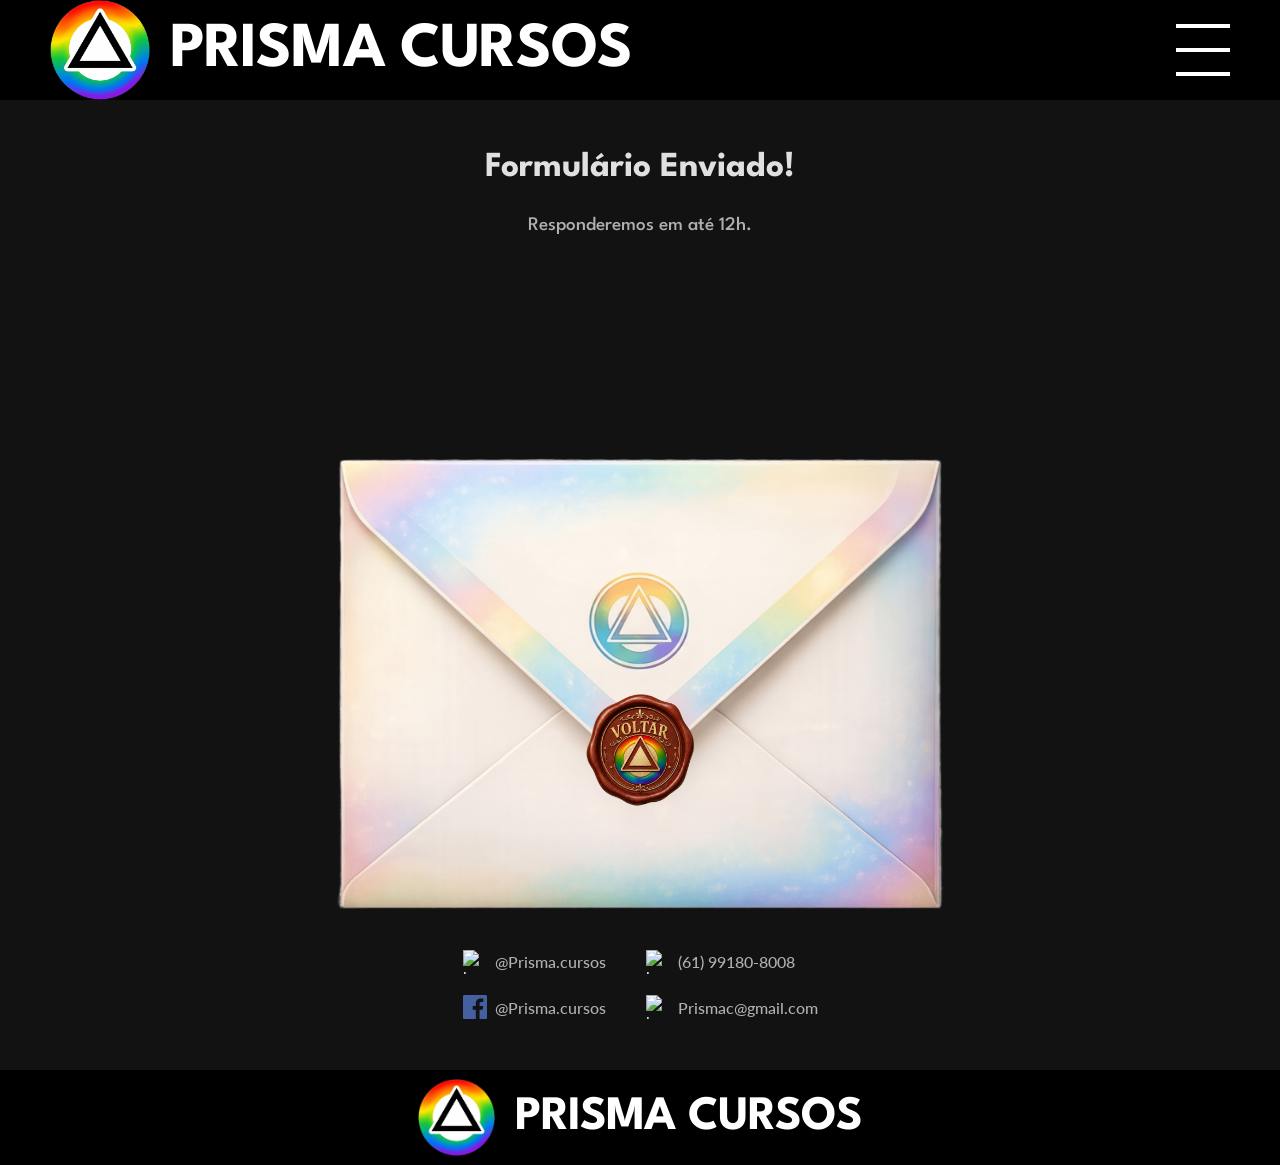
==== commit cd0f3bf1: "style(enviado): ajuste do header pra ficar igual a landing page" ====
--- a/confirmation.html
+++ b/confirmation.html
@@ -5,14 +5,81 @@
   <meta name="viewport" content="width=device-width, initial-scale=1.0">
   <meta name="description" content="PrismaCursos - Plataforma de cursos online">
   <title>PrismaCursos</title>
+
+  <!-- Google Fonts: League Spartan + DM Sans -->
+  <link rel="preconnect" href="https://fonts.googleapis.com">
+  <link rel="preconnect" href="https://fonts.gstatic.com" crossorigin>
+  <link
+    href="https://fonts.googleapis.com/css2?family=DM+Sans:wght@400;500;700&family=League+Spartan:wght@600;700;800&display=swap"
+    rel="stylesheet">
+
   <link rel="stylesheet" href="css/styles.css">
 </head>
 
 <body>
 
   <!-- ============ HEADER ============ -->
+  <header id="header">
+    <nav id="navbar">
+      <!-- Logo + Nome à esquerda -->
+      <a href="index.html" class="logo" id="logo-link">
+        <img src="assets/PrismaLogo.png" alt="Prisma Logo" class="logo-img" id="logo-img">
+        <span class="logo-text">PRISMA CURSOS</span>
+      </a>
 
-  
+      <!-- Hamburger Menu à direita -->
+      <button class="hamburger" id="hamburger-btn" aria-label="Abrir menu" aria-expanded="false">
+        <span class="hamburger-line"></span>
+        <span class="hamburger-line"></span>
+        <span class="hamburger-line"></span>
+      </button>
+    </nav>
+
+    <!-- Overlay do menu -->
+    <div class="menu-overlay" id="menu-overlay">
+      <ul class="menu-list" id="menu-list">
+        <li class="menu-item">
+          <a href="index.html#prisma" class="menu-link" id="menu-link-prisma">
+            <span class="menu-icon">▲</span>
+            <span class="menu-label">PRISMA</span>
+          </a>
+        </li>
+        <li class="menu-item">
+          <a href="index.html#quem-somos" class="menu-link" id="menu-link-quem-somos">
+            <span class="menu-icon">▲</span>
+            <span class="menu-label">QUEM SOMOS</span>
+          </a>
+        </li>
+        <li class="menu-item">
+          <a href="index.html#cursos" class="menu-link" id="menu-link-cursos">
+            <span class="menu-icon">▲</span>
+            <span class="menu-label">CURSOS</span>
+          </a>
+        </li>
+        <li class="menu-item">
+          <a href="index.html#quiz" class="menu-link" id="menu-link-quiz">
+            <span class="menu-icon">▲</span>
+            <span class="menu-label">QUIZ</span>
+          </a>
+        </li>
+        <li class="menu-item">
+          <a href="index.html#depoimento" class="menu-link" id="menu-link-depoimento">
+            <span class="menu-icon">▲</span>
+            <span class="menu-label">DEPOIMENTOS</span>
+          </a>
+        </li>
+        <li class="menu-item">
+          <a href="index.html#contato" class="menu-link" id="menu-link-contato">
+            <span class="menu-icon">▲</span>
+            <span class="menu-label">CONTATO</span>
+          </a>
+        </li>
+      </ul>
+    </div>
+  </header>
+
+
+
   <!-- ============ MAIN ============ -->
 <main id="main-content">
  <section id="contato">
@@ -63,7 +130,10 @@
 
   <!-- ============ FOOTER ============ -->
   <footer id="footer">
-    <p>&copy; 2026 PrismaCursos &mdash; Todos os direitos reservados.</p>
+    <div class="footer-logo">
+      <img src="assets/PrismaLogo.png" alt="Prisma Logo" class="footer-logo-img">
+      <span class="footer-logo-text">PRISMA CURSOS</span>
+    </div>
   </footer>
 
   <script src="js/main.js"></script>
--- a/css/styles.css
+++ b/css/styles.css
@@ -1328,18 +1328,18 @@
 @media (min-width: 361px) and (max-width: 768px) {
   .formulario-inputs input { 
     width: 100%;
-    font-size: 0.85rem;  
+    font-size: 1rem;  
     padding: 1% 0; 
   }
   .porcentagem {
-    font-size: 1rem; /* rem ~=16px */
+    font-size: 2rem; /* rem ~=16px */
   }
   .texto-off {
-    font-size: 0.7rem;
+    font-size: 1rem;
   }
   .formulario-inputs input { 
     width: 100%;
-    font-size: 0.5rem;  
+    font-size: 1rem;  
     padding: 1% 0; 
   }
 }
@@ -1347,7 +1347,7 @@
 /* --- MOBILE  --- */
 @media (max-width: 360px) {
   .porcentagem {
-    font-size: 0.80rem; /* rem ~=16px */
+    font-size: 0.80rem; 
   }
   .texto-off {
     font-size: 0.7rem;
